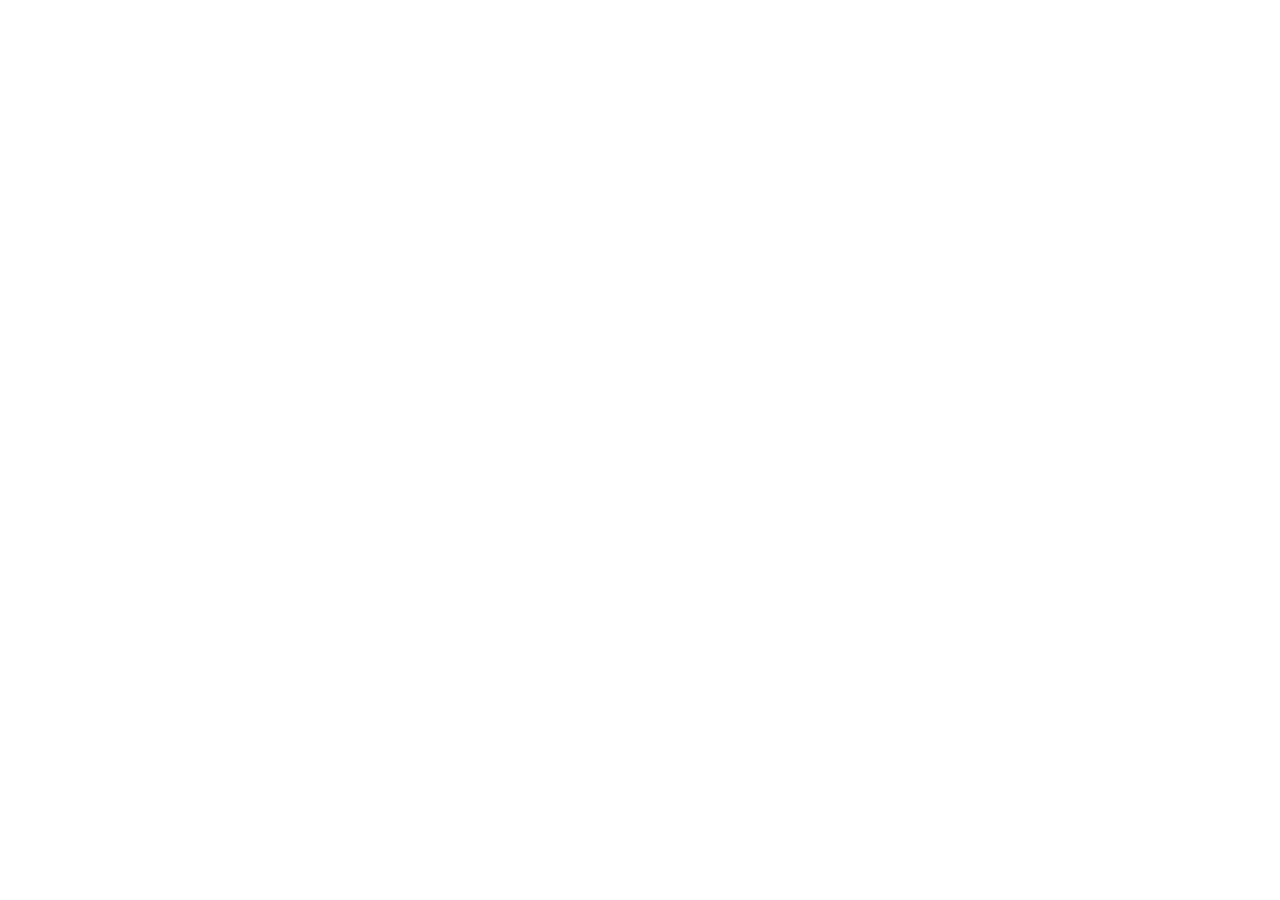
==== index.html @ 978ab7dd "Add files via upload" ====
<!DOCTYPE html>
<html lang="it">
<head>
  <meta charset="UTF-8">
  <meta name="viewport" content="width=device-width, initial-scale=1.0">
  <title>Amazon Homepage — Week Project</title>
  <link rel="stylesheet" href="style.css">
</head>
<body>

  <header>
    <!-- Logo, barra di ricerca, link Account / Ordini / Carrello -->
  </header>

  <main>

    <section class="hero">
      <!-- Titolo grande, sottotitolo -->
    </section>

    <section class="categorie">
      <!-- 4 card categoria -->
    </section>

    <section class="prodotti">
      <!-- Griglia prodotti (Versione Base: HTML statico; Intermedia/Avanzata: generata da JS) -->
    </section>

  </main>

  <footer>
    <!-- 3 colonne di link -->
  </footer>

  <script src="script.js"></script>
</body>
</html>
---- style.css ----
/* CSS reset minimo */
* {
  margin: 0;
  padding: 0;
  box-sizing: border-box;
}

body {
  font-family: -apple-system, BlinkMacSystemFont, "Segoe UI", Roboto, Helvetica, Arial, sans-serif;
  line-height: 1.5;
  color: #111;
  background: #fff;
}

img {
  max-width: 100%;
  display: block;
}

a {
  color: inherit;
  text-decoration: none;
}

button {
  font-family: inherit;
  cursor: pointer;
  border: none;
  background: none;
}

/* Scrivi qui sotto i tuoi stili */
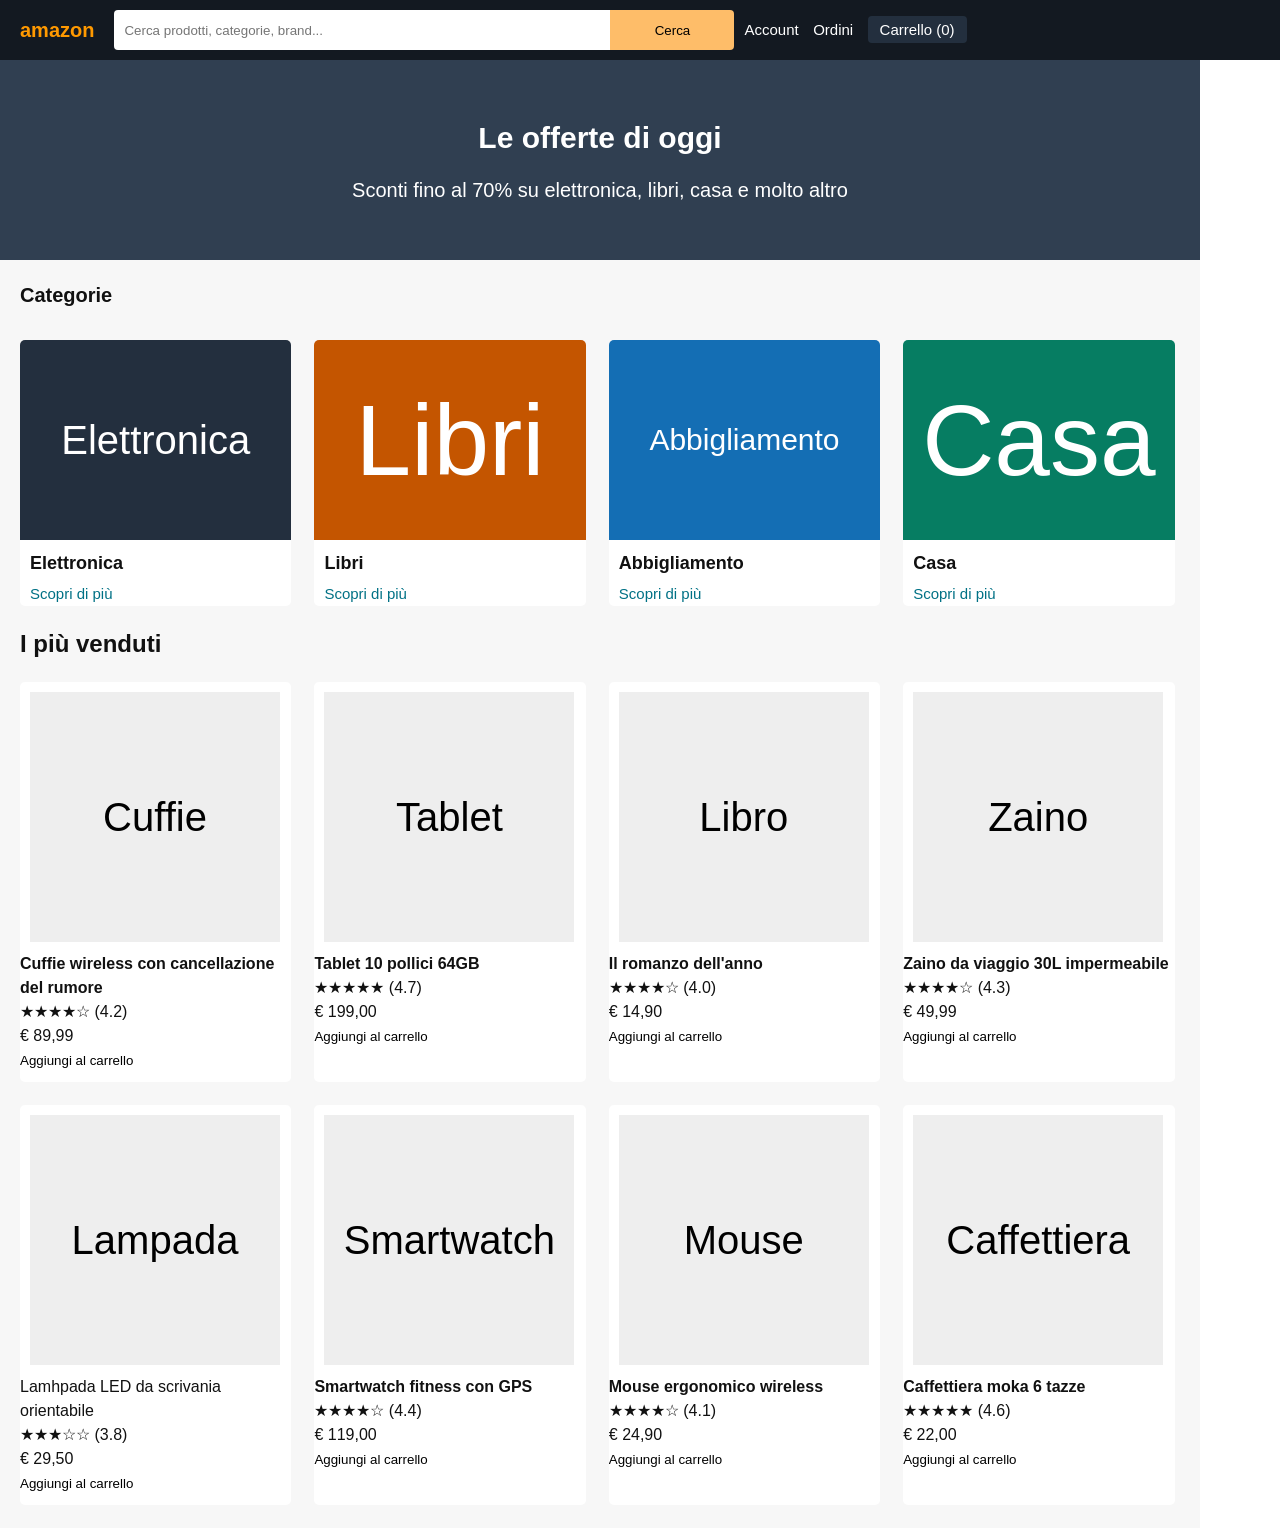
==== commit e44f9a50: "Progetto-settimana-2 primo commit" ====
--- a/index.html
+++ b/index.html
@@ -1,29 +1,159 @@
 <!DOCTYPE html>
 <html lang="it">
+
 <head>
   <meta charset="UTF-8">
   <meta name="viewport" content="width=device-width, initial-scale=1.0">
   <title>Amazon Homepage — Week Project</title>
   <link rel="stylesheet" href="style.css">
 </head>
+
 <body>
 
-  <header>
+  <header class="header">
     <!-- Logo, barra di ricerca, link Account / Ordini / Carrello -->
+    <div class="logo">
+      amazon
+    </div>
+
+    <form class="cerca">
+      <input type="text" placeholder="Cerca prodotti, categorie, brand...">
+      <button type="submit">Cerca</button>
+    </form>
+
+    <nav class="menu">
+      <a href="javascript:void(0)" class="account">Account</a>
+      <a href="javascript:void(0)" class="ordini">Ordini</a>
+      <a href="javascript:void(0)" class="carrello">Carrello (0)</a>
+    </nav>
+
   </header>
 
   <main>
 
     <section class="hero">
       <!-- Titolo grande, sottotitolo -->
+      <h2>Le offerte di oggi</h2>
+      <p>Sconti fino al 70% su elettronica, libri, casa e molto altro</p>
     </section>
 
     <section class="categorie">
       <!-- 4 card categoria -->
+
+      <h2>Categorie</h2>
+
+      <div class="card">
+        <div title="Elettronica" class="sfondoElettronica" alt="Elettronica"> Elettronica</div>
+        <div>
+          <h3>Elettronica</h3>
+          <a href="javascript:void(0)" class="scopri">Scopri di più</a>
+        </div>
+      </div>
+
+
+
+      <div class="card">
+        <div title="Libri" class="sfondoLibri" alt="Libri">Libri</div>
+        <div>
+          <h3>Libri</h3>
+          <a href="javascript:void(0)" class="scopri">Scopri di più</a>
+        </div>
+      </div>
+
+
+
+      <div class="card">
+        <div title="Abbigliamento" class="sfondoAbbigliamento" alt="Abbigliamento">Abbigliamento</div>
+        <div class="elettronica">
+          <h3>Abbigliamento</h3>
+          <a href="javascript:void(0)" class="scopri">Scopri di più</a>
+        </div>
+      </div>
+
+
+
+      <div class="card">
+        <div title="Casa" class="sfondoCasa" alt="Casa">Casa</div>
+        <div class="elettronica">
+          <h3>Casa</h3>
+          <a href="javascript:void(0)" class="scopri">Scopri di più</a>
+        </div>
+      </div>
+
     </section>
 
     <section class="prodotti">
       <!-- Griglia prodotti (Versione Base: HTML statico; Intermedia/Avanzata: generata da JS) -->
+      <h2>I più venduti</h2>
+
+      <div class="griglia">
+
+        <div class="prodotto">
+          <div title="Cuffie" class="immagine" alt="Cuffie"> Cuffie</div>
+          <h4 class="nome">Cuffie wireless con cancellazione del rumore</h4>
+          <p class="stelle">★★★★☆ <span>(4.2)</span></p>
+          <p class="prezzo">€ 89,99</p>
+          <button class="aggiungi">Aggiungi al carrello</button>
+        </div>
+
+
+        <div class="prodotto">
+          <div title="Tablet" class="immagine" alt="Tablet"> Tablet</div>
+          <h4 class="nome">Tablet 10 pollici 64GB</h4>
+          <p class="stelle">★★★★★ <span>(4.7)</span></p>
+          <p class="prezzo">€ 199,00</p>
+          <button class="aggiungi">Aggiungi al carrello</button>
+        </div>
+
+        <div class="prodotto">
+          <div title="Libro" class="immagine" alt="Libro"> Libro</div>
+          <h4 class="nome">Il romanzo dell'anno</h4>
+          <p class="stelle">★★★★☆ <span>(4.0)</span></p>
+          <p class="prezzo">€ 14,90</p>
+          <button class="aggiungi">Aggiungi al carrello</button>
+        </div>
+
+        <div class="prodotto">
+          <div title="Zaino" class="immagine" alt="Zaino"> Zaino</div>
+          <h4 class="nome">Zaino da viaggio 30L impermeabile</h4>
+          <p class="stelle">★★★★☆ <span>(4.3)</span></p>
+          <p class="prezzo">€ 49,99</p>
+          <button class="aggiungi">Aggiungi al carrello</button>
+        </div>
+
+        <div class="prodotto">
+          <div title="Lampada" class="immagine" alt="Lampada"> Lampada</div>
+          <hp class="nome">Lamhpada LED da scrivania orientabile</h4>
+            <p class="stelle">★★★☆☆ <span>(3.8)</span></p>
+            <p class="prezzo">€ 29,50</p>
+            <button class="aggiungi">Aggiungi al carrello</button>
+        </div>
+
+        <div class="prodotto">
+          <div title="Smartwatch" class="immagine" alt="Smartwatch"> Smartwatch</div>
+          <h4 class="nome">Smartwatch fitness con GPS</h4>
+          <p class="stelle">★★★★☆ <span>(4.4)</span></p>
+          <p class="prezzo">€ 119,00</p>
+          <button class="aggiungi">Aggiungi al carrello</button>
+        </div>
+
+        <div class="prodotto">
+          <div title="Mouse" class="immagine" alt="Mouse"> Mouse</div>
+          <h4 class="nome">Mouse ergonomico wireless</h4>
+          <p class="stelle">★★★★☆ <span>(4.1)</span></p>
+          <p class="prezzo">€ 24,90</p>
+          <button class="aggiungi">Aggiungi al carrello</button>
+        </div>
+
+        <div class="prodotto">
+          <div title="Caffettiera" class="immagine" alt="Caffettiera"> Caffettiera</div>
+          <h4 class="nome">Caffettiera moka 6 tazze</h4>
+          <p class="stelle">★★★★★ <span>(4.6)</span></p>
+          <p class="prezzo">€ 22,00</p>
+          <button class="aggiungi">Aggiungi al carrello</button>
+        </div>
+
+      </div>
     </section>
 
   </main>
@@ -34,4 +164,5 @@
 
   <script src="script.js"></script>
 </body>
-</html>
+
+</html>
--- a/style.css
+++ b/style.css
@@ -6,7 +6,9 @@
 }
 
 body {
-  font-family: -apple-system, BlinkMacSystemFont, "Segoe UI", Roboto, Helvetica, Arial, sans-serif;
+  font-family:
+    -apple-system, BlinkMacSystemFont, "Segoe UI", Roboto, Helvetica, Arial,
+    sans-serif;
   line-height: 1.5;
   color: #111;
   background: #fff;
@@ -30,3 +32,223 @@
 }
 
 /* Scrivi qui sotto i tuoi stili */
+main{
+  max-width: 1200px;
+}
+
+/*header*/
+.header {
+  background-color: #131921;
+  padding: 10px 20px;
+  overflow: hidden;
+}
+/*logo*/
+.logo {
+  float: left;
+  color: #ff9900;
+  padding-right: 20px;
+  font-size: 20px;
+  font-weight: bold;
+  line-height: 40px;
+}
+/*barra cerca + button*/
+.cerca {
+  width: 50%;
+  float: left;
+}
+
+.cerca input {
+  float: left;
+  width: 80%;
+  height: 40px;
+  border: none;
+  padding: 0 10px;
+  border-radius: 4px 0 0 4px;
+  cursor: pointer;
+}
+
+.cerca button {
+  float: left;
+  width: 20%;
+  height: 40px;
+  border: none;
+  background-color: #febd69;
+  border-radius: 0 4px 4px 0;
+  cursor: pointer;
+}
+/*menu a dx*/
+.menu {
+  float: left;
+  text-align: left;
+  line-height: 40px;
+}
+
+.menu a {
+  color: white;
+  font-size: 15px;
+  margin-left: 10px;
+}
+.ordini:hover {
+  text-decoration: underline white;
+}
+.account:hover {
+  text-decoration: underline white;
+}
+
+.carrello {
+  background-color: #232f3e;
+  white-space: nowrap;
+  padding: 5px 12px;
+  border-radius: 4px;
+}
+
+.carrello:hover {
+  text-decoration: underline white;
+}
+
+/*sezione hero*/
+
+.hero {
+  background-color: #303f51;
+  text-align: center;
+  color: white;
+  height: 200px;
+  padding: 40px;
+}
+.hero h2 {
+  font-size: 30px;
+  padding: 15px;
+}
+
+.hero p {
+  font-size: 20px;
+}
+
+/*categorie*/
+
+.categorie {
+  background-color: #f7f7f7;
+  padding-left: 20px;
+  overflow: hidden;
+}
+
+.categorie h2 {
+  font-size: 20px;
+  margin-bottom: 10px;
+  padding: 20px 0;
+}
+
+.card {
+  float: left;
+  width: 23%;
+  margin-right: 23px;
+  background-color: white;
+  border-radius: 8px;
+  overflow: hidden;
+  border-radius: 5px;
+}
+.card:last-child {
+  margin-right: 0;
+}
+
+.card h3 {
+  font-size: 18px;
+  padding: 10px;
+  padding-bottom: 5px;
+}
+/*scopri di piu*/
+.scopri {
+  font-size: 15px;
+  color: #007185;
+  padding: 10px;
+}
+
+.scopri:hover {
+  text-decoration: underline;
+  color: #febd69;
+}
+/*sfondi card*/
+.sfondoElettronica {
+  height: 200px;
+  line-height: 200px;
+  vertical-align: center;
+  text-align: center;
+  color: white;
+  font-size: 40px;
+  background-color: #232f3e;
+}
+
+.sfondoLibri {
+  height: 200px;
+  line-height: 200px;
+  text-align: center;
+  color: white;
+  font-size: 100px;
+  background-color: #c45500;
+}
+
+.sfondoAbbigliamento {
+  height: 200px;
+  line-height: 200px;
+  text-align: center;
+  color: white;
+  font-size: 30px;
+  background-color: #146eb4;
+}
+.sfondoCasa {
+  height: 200px;
+  line-height: 200px;
+  text-align: center;
+  color: white;
+  font-size: 100px;
+  background-color: #067d62;
+}
+/*hover su card*/
+.card:hover {
+  transform: translateY(-4px);
+  box-shadow: 0 1px 4px rgba(0, 0, 0, 0.08);
+}
+
+/*i piu venduti*/
+
+.prodotti {
+  background-color: #f7f7f7;
+  padding-left: 20px;
+}
+
+.prodotti h2 {
+  background-color: #f7f7f7;
+  padding: 20px 0;
+  overflow: hidden;
+  margin: 0 auto;
+}
+/*griglia*/
+.griglia {
+  overflow: hidden;
+  margin: 0 auto;
+  width: 100%;
+}
+
+/*prodotti*/
+.prodotto {
+  float: left;
+  width: 23%;
+  margin: 0 23px 23px 0;
+  background-color: white;
+  border-radius: 8px;
+  overflow: hidden;
+  border-radius: 5px;
+  height: 400px;
+}
+
+.immagine{
+width: 250px;
+height: 250px;
+line-height: 250px;
+   margin: 10px;
+  vertical-align: center;
+  text-align: center;
+  color: black;
+  font-size: 40px;
+  background-color: #EEEEEE ;
+}
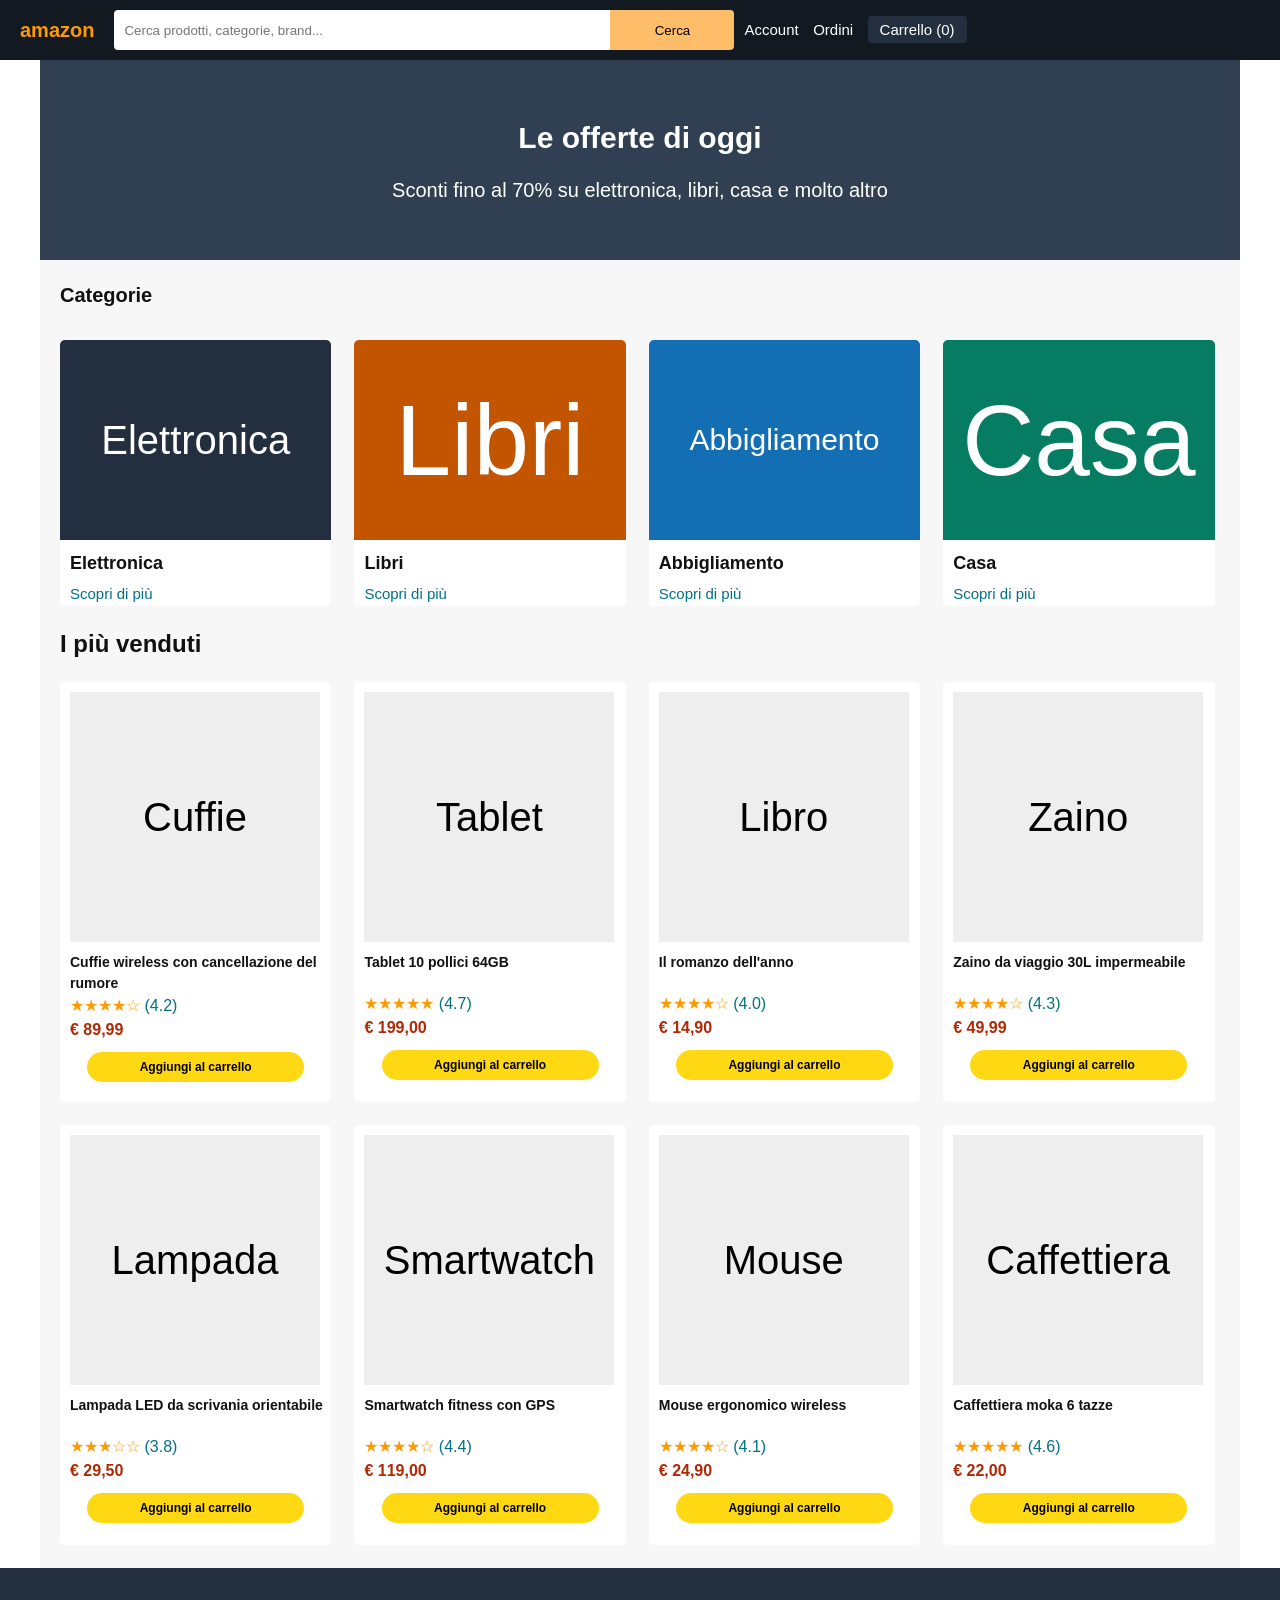
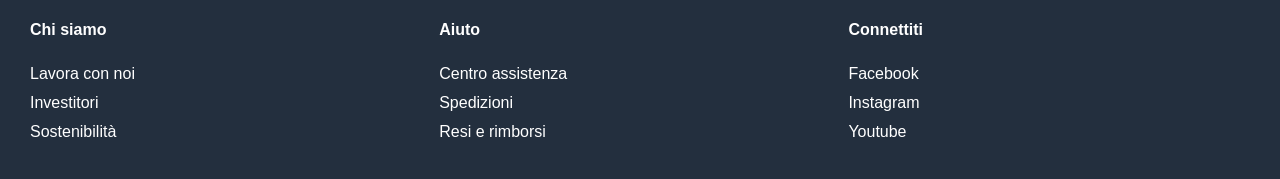
==== commit 9d52b150: "commit 2 fine css e html" ====
--- a/index.html
+++ b/index.html
@@ -99,7 +99,7 @@
 
         <div class="prodotto">
           <div title="Tablet" class="immagine" alt="Tablet"> Tablet</div>
-          <h4 class="nome">Tablet 10 pollici 64GB</h4>
+          <h4 class="nome">Tablet 10 pollici 64GB </h4>
           <p class="stelle">★★★★★ <span>(4.7)</span></p>
           <p class="prezzo">€ 199,00</p>
           <button class="aggiungi">Aggiungi al carrello</button>
@@ -123,10 +123,10 @@
 
         <div class="prodotto">
           <div title="Lampada" class="immagine" alt="Lampada"> Lampada</div>
-          <hp class="nome">Lamhpada LED da scrivania orientabile</h4>
-            <p class="stelle">★★★☆☆ <span>(3.8)</span></p>
-            <p class="prezzo">€ 29,50</p>
-            <button class="aggiungi">Aggiungi al carrello</button>
+          <h4 class="nome">Lampada LED da scrivania orientabile</h4>
+          <p class="stelle">★★★☆☆ <span>(3.8)</span></p>
+          <p class="prezzo">€ 29,50</p>
+          <button class="aggiungi">Aggiungi al carrello</button>
         </div>
 
         <div class="prodotto">
@@ -160,6 +160,30 @@
 
   <footer>
     <!-- 3 colonne di link -->
+    <div class="colonne">
+      <h4>Chi siamo</h4>
+      <ul>
+        <li><a href="javascript:void(0)">Lavora con noi</a></li>
+        <li><a href="javascript:void(0)">Investitori</a></li>
+        <li><a href="javascript:void(0)">Sostenibilità</a></li>
+      </ul>
+    </div>
+    <div class="colonne">
+      <h4>Aiuto</h4>
+      <ul>
+        <li><a href="javascript:void(0)">Centro assistenza</a></li>
+        <li><a href="javascript:void(0)">Spedizioni</a></li>
+        <li><a href="javascript:void(0)">Resi e rimborsi</a></li>
+      </ul>
+    </div>
+    <div class="colonne">
+      <h4>Connettiti</h4>
+      <ul>
+        <li><a href="javascript:void(0)">Facebook</a></li>
+        <li><a href="javascript:void(0)">Instagram</a></li>
+        <li><a href="javascript:void(0)">Youtube</a></li>
+      </ul>
+    </div>
   </footer>
 
   <script src="script.js"></script>
--- a/style.css
+++ b/style.css
@@ -33,6 +33,7 @@
 
 /* Scrivi qui sotto i tuoi stili */
 main{
+  margin: 0 auto;
   max-width: 1200px;
 }
 
@@ -238,7 +239,7 @@
   border-radius: 8px;
   overflow: hidden;
   border-radius: 5px;
-  height: 400px;
+  height: 420px;
 }
 
 .immagine{
@@ -251,4 +252,67 @@
   color: black;
   font-size: 40px;
   background-color: #EEEEEE ;
+}
+
+.prodotto h4{
+  font-size: 14px;
+  min-height: 40px;
+ margin-left: 10px;
+}
+/*stelle*/
+.stelle{
+  color: #FF9900 ;
+  margin-left: 10px;
+}
+.stelle span{
+  color: #007185;
+}
+/*prezzo e aggiungi al carrello*/
+.prezzo{
+  margin-left: 10px;
+  color: #B12805;
+  font-weight: bold;
+  margin-bottom: 10px;
+}
+
+.aggiungi{
+  display: block;
+  width: 80%;
+  text-align: center;
+  padding: 8px;
+  margin: 0 auto;
+  font-size: 12px;
+  font-weight: bold;
+  background-color: #ffd814;
+  border-radius: 20px;
+}
+
+.aggiungi:hover{
+  background-color: #F7CA00 ;
+}
+
+/* footer */
+footer{
+  background-color: #232F3E;
+  color: white;
+  padding: 30px 20px;
+  overflow: hidden;
+}
+
+.colonne{
+float: left;
+width: 33%;
+}
+
+.colonne h4{
+   margin: 20px 10px;
+}
+
+.colonne ul{
+  list-style: none;
+}
+
+.colonne ul li{
+  margin: 5px 10px;
+  text-align: left;
 }
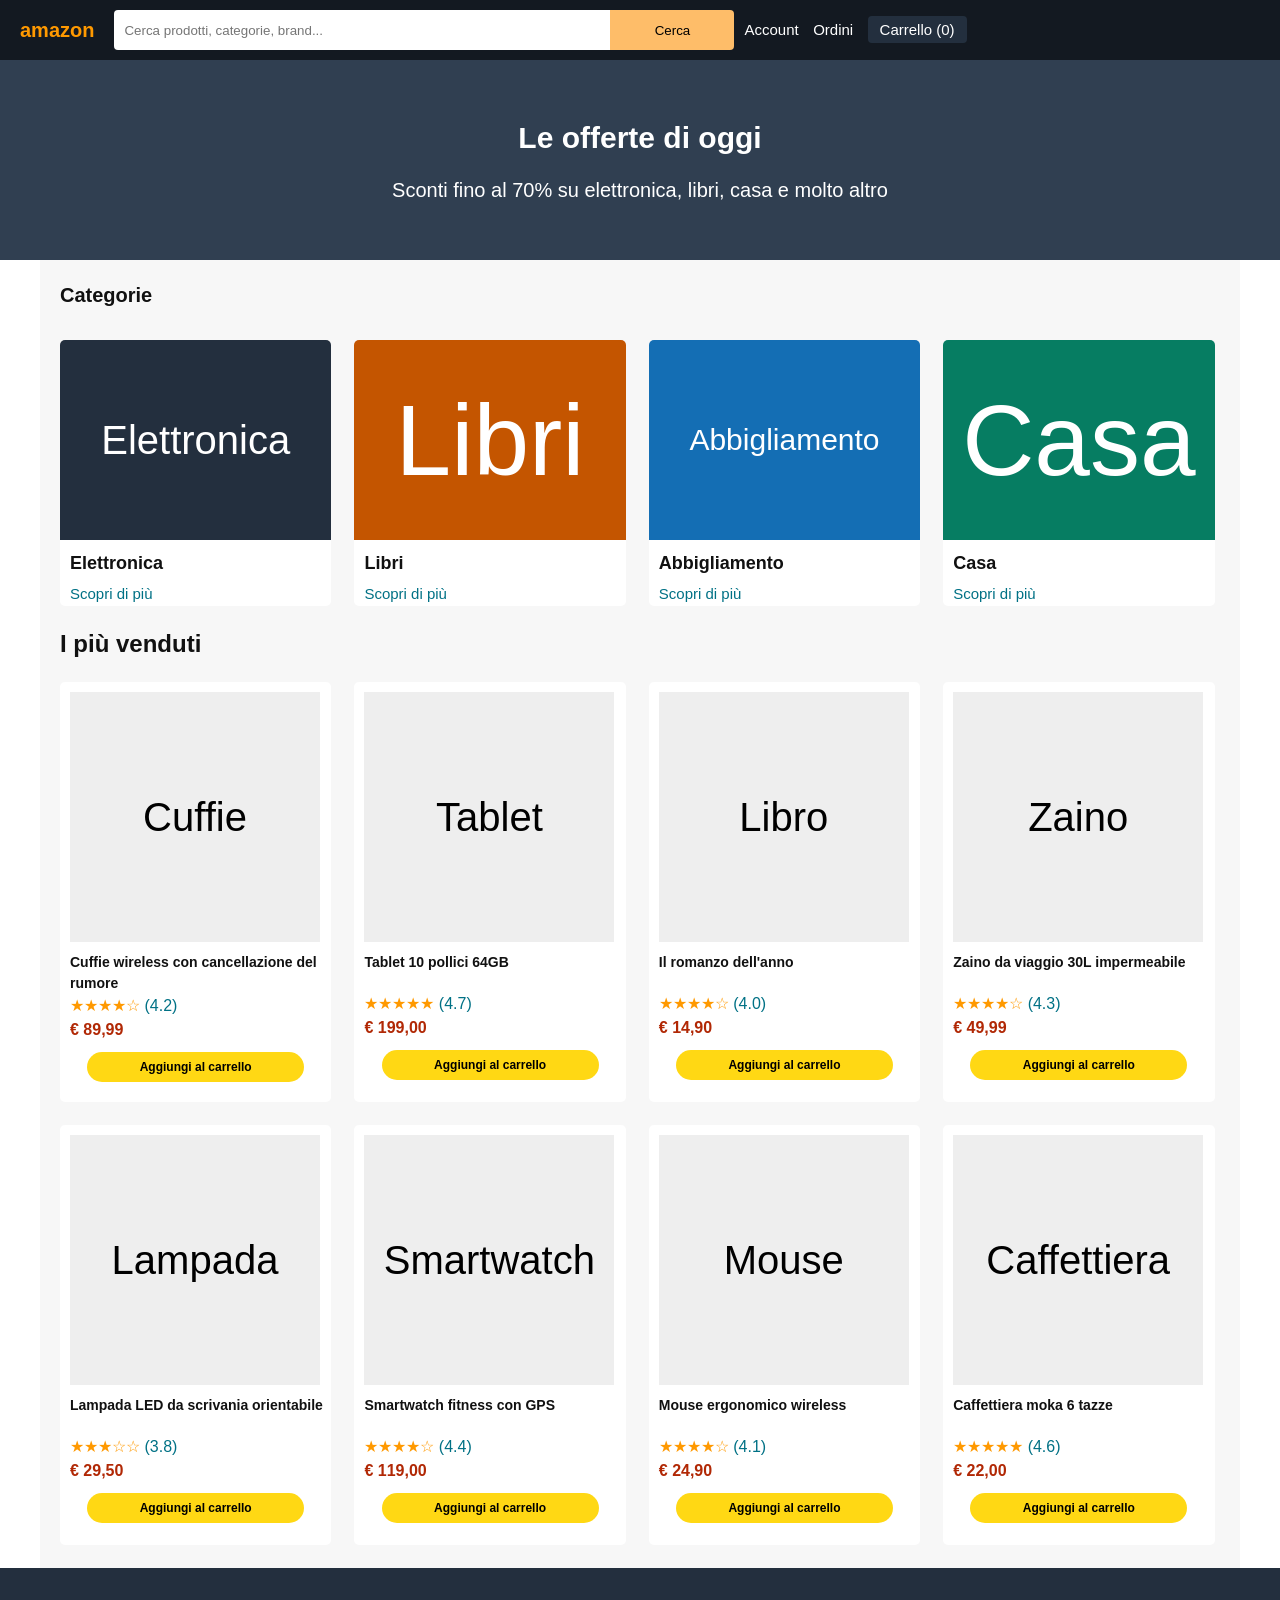
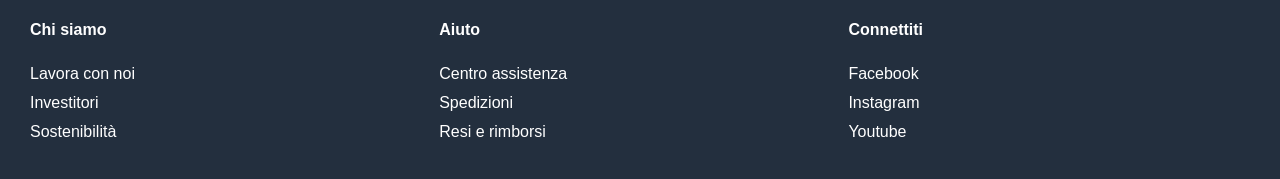
==== commit 7173999c: "Commit fine esercizi intermedi js" ====
--- a/index.html
+++ b/index.html
@@ -26,16 +26,20 @@
       <a href="javascript:void(0)" class="ordini">Ordini</a>
       <a href="javascript:void(0)" class="carrello">Carrello (0)</a>
     </nav>
+    
 
   </header>
-
-  <main>
-
-    <section class="hero">
+  
+  <section class="hero">
+      <article>
       <!-- Titolo grande, sottotitolo -->
       <h2>Le offerte di oggi</h2>
       <p>Sconti fino al 70% su elettronica, libri, casa e molto altro</p>
+      </article>
     </section>
+
+
+  <main>
 
     <section class="categorie">
       <!-- 4 card categoria -->
--- a/style.css
+++ b/style.css
@@ -32,7 +32,7 @@
 }
 
 /* Scrivi qui sotto i tuoi stili */
-main{
+main {
   margin: 0 auto;
   max-width: 1200px;
 }
@@ -42,6 +42,14 @@
   background-color: #131921;
   padding: 10px 20px;
   overflow: hidden;
+  position: sticky;
+  top: 0;
+  z-index: 1000;
+}
+
+.hero{
+  width: 100%;
+  box-sizing: border-box;
 }
 /*logo*/
 .logo {
@@ -242,40 +250,40 @@
   height: 420px;
 }
 
-.immagine{
-width: 250px;
-height: 250px;
-line-height: 250px;
-   margin: 10px;
+.immagine {
+  width: 250px;
+  height: 250px;
+  line-height: 250px;
+  margin: 10px;
   vertical-align: center;
   text-align: center;
   color: black;
   font-size: 40px;
-  background-color: #EEEEEE ;
-}
-
-.prodotto h4{
+  background-color: #eeeeee;
+}
+
+.prodotto h4 {
   font-size: 14px;
   min-height: 40px;
- margin-left: 10px;
+  margin-left: 10px;
 }
 /*stelle*/
-.stelle{
-  color: #FF9900 ;
+.stelle {
+  color: #ff9900;
   margin-left: 10px;
 }
-.stelle span{
+.stelle span {
   color: #007185;
 }
 /*prezzo e aggiungi al carrello*/
-.prezzo{
+.prezzo {
   margin-left: 10px;
-  color: #B12805;
+  color: #b12805;
   font-weight: bold;
   margin-bottom: 10px;
 }
 
-.aggiungi{
+.aggiungi {
   display: block;
   width: 80%;
   text-align: center;
@@ -287,32 +295,39 @@
   border-radius: 20px;
 }
 
-.aggiungi:hover{
-  background-color: #F7CA00 ;
+.aggiungi:hover {
+  background-color: #f7ca00;
 }
 
 /* footer */
-footer{
-  background-color: #232F3E;
+footer {
+  background-color: #232f3e;
   color: white;
   padding: 30px 20px;
   overflow: hidden;
 }
 
-.colonne{
-float: left;
-width: 33%;
-}
-
-.colonne h4{
-   margin: 20px 10px;
-}
-
-.colonne ul{
+.colonne {
+  float: left;
+  width: 33%;
+}
+
+.colonne h4 {
+  margin: 20px 10px;
+}
+
+.colonne ul {
   list-style: none;
-}
-
-.colonne ul li{
+
+}
+
+.colonne ul li {
   margin: 5px 10px;
-  text-align: left;
+
+}
+/* main html 2*/
+.mainProgetto{
+  min-height: 100vh;
+  box-sizing: border-box;
+  
 }
